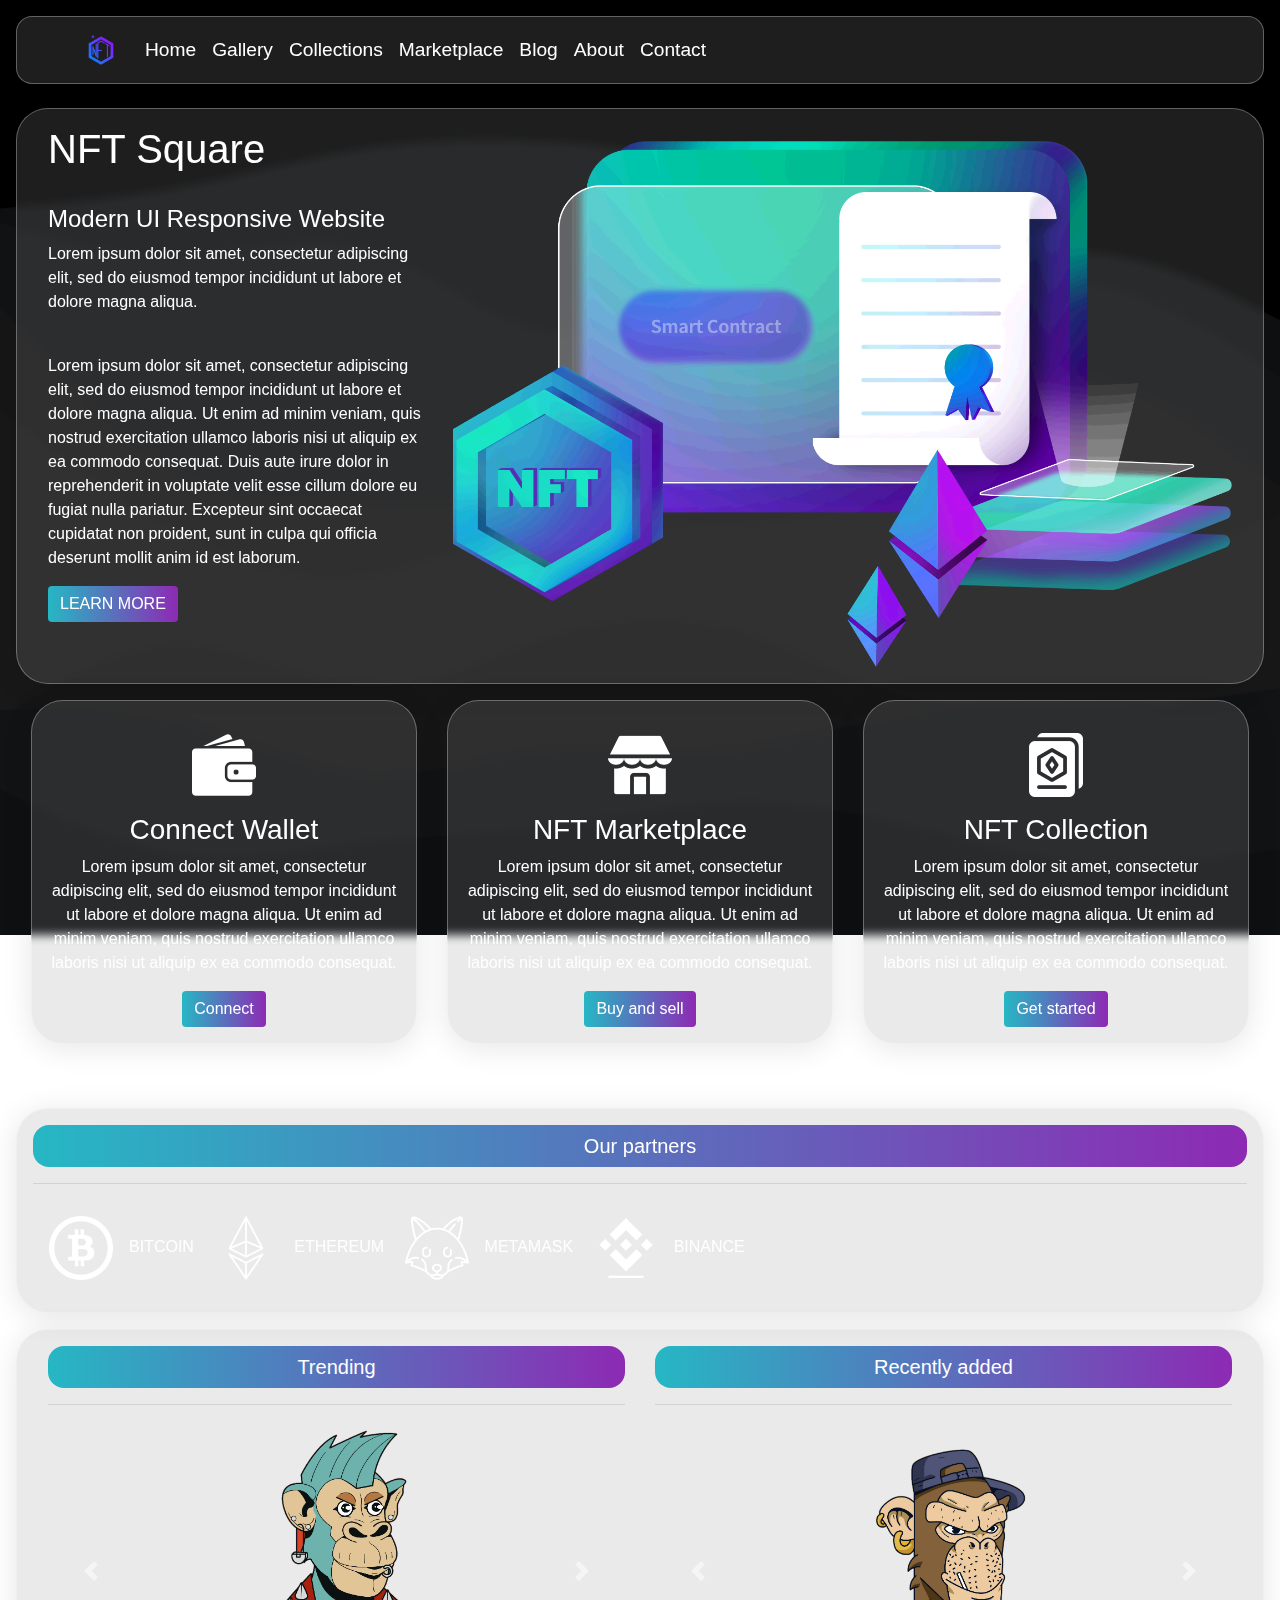
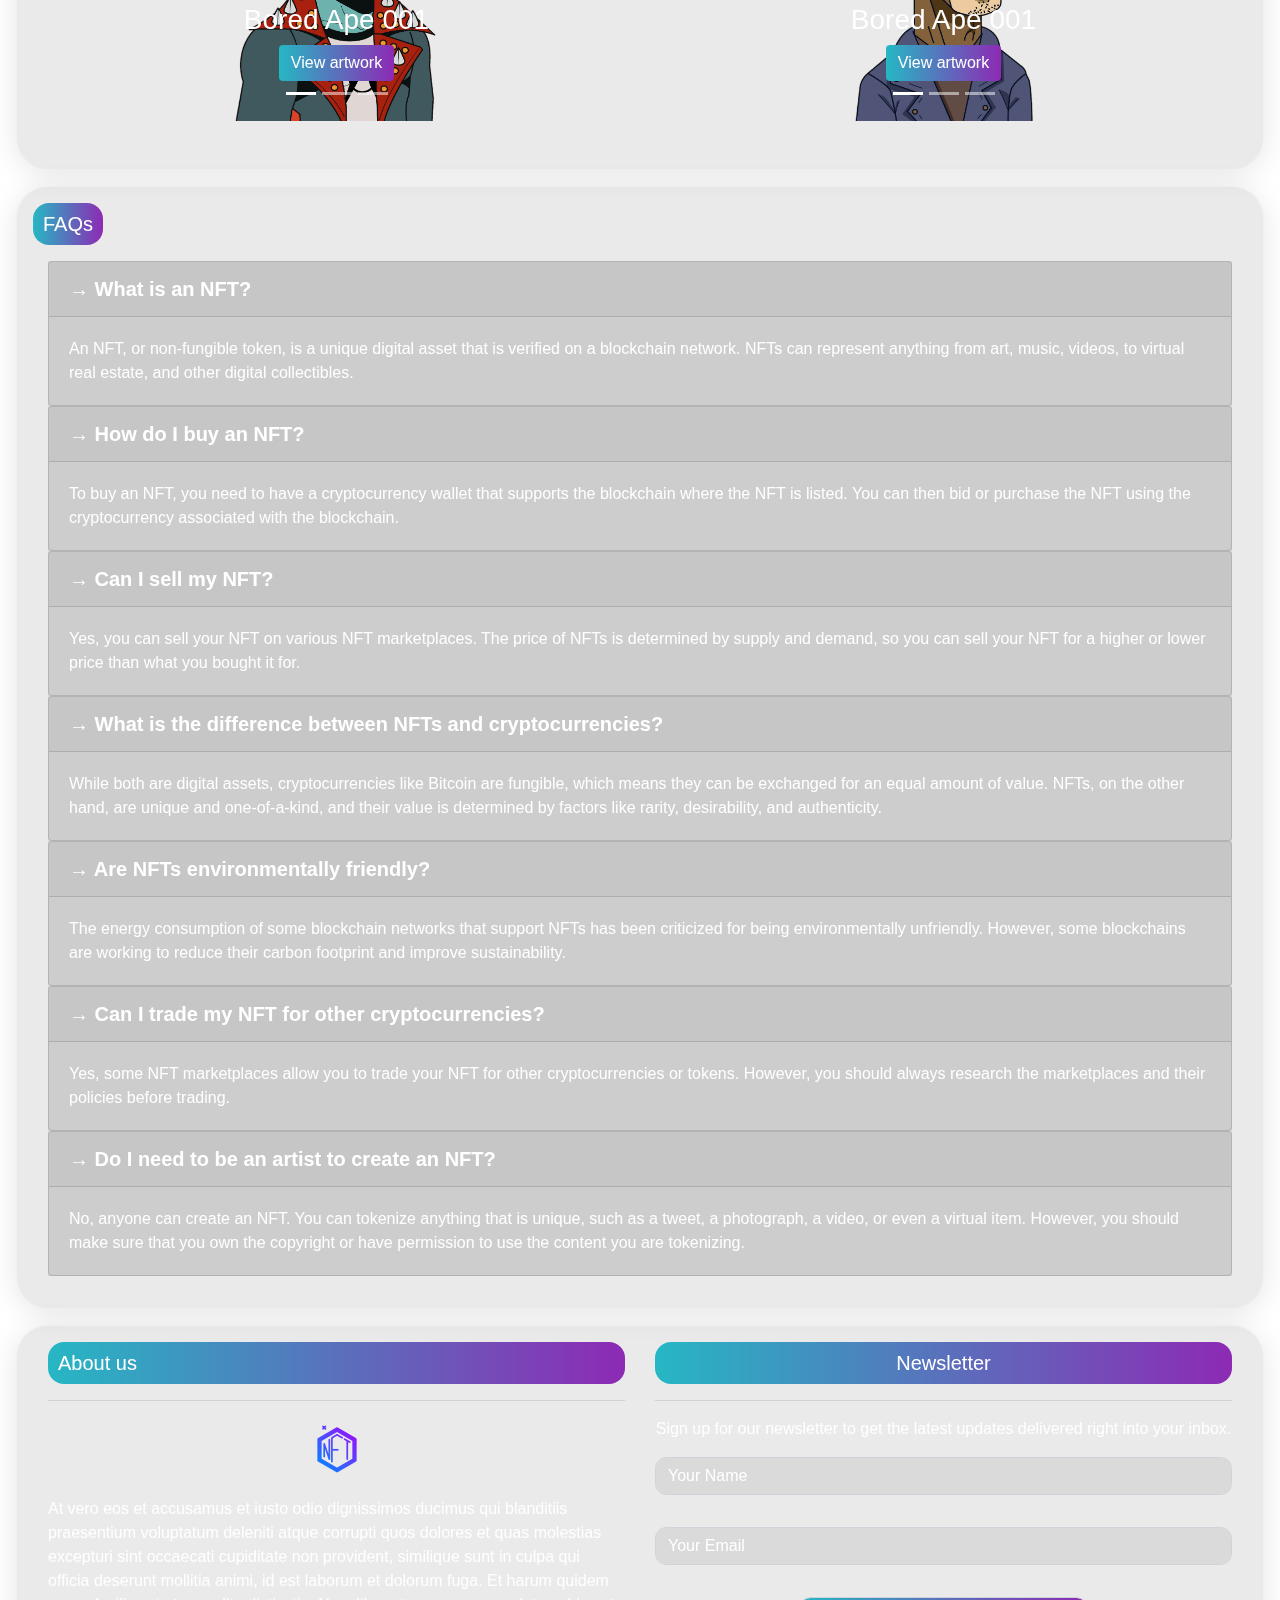
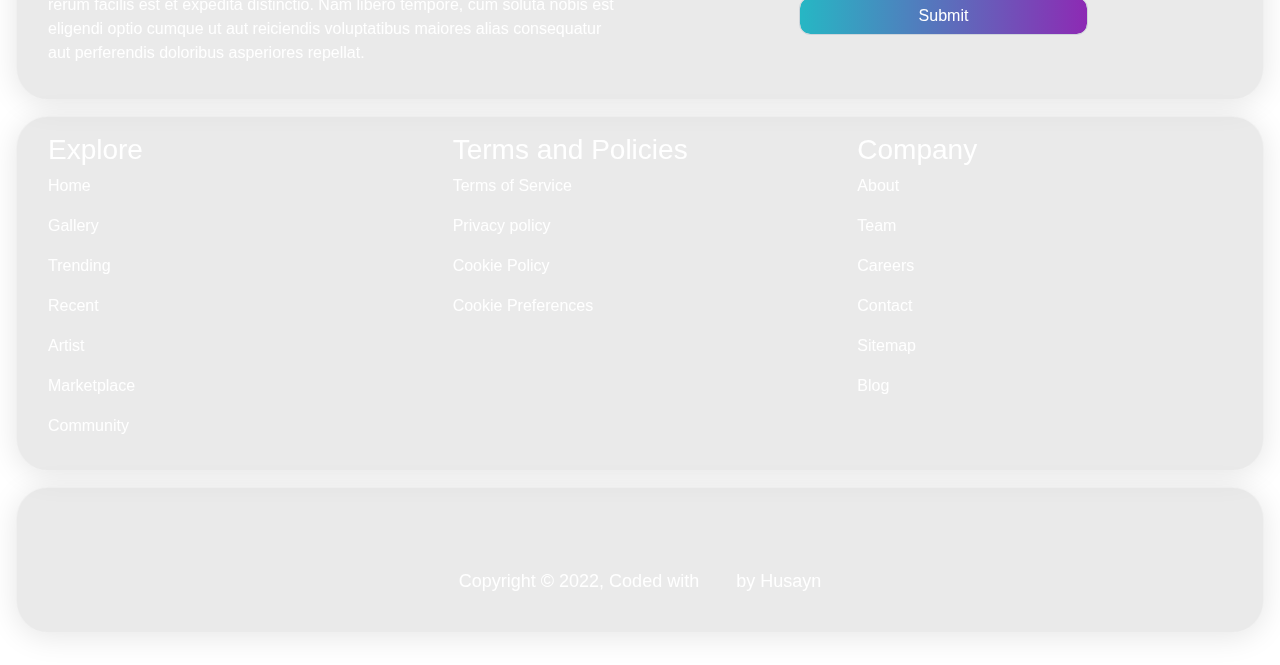
==== index.html @ 70867b03 "Update index.html" ====
<!DOCTYPE html>
<html lang="en">
<head>
    <meta charset="UTF-8">
    <meta http-equiv="X-UA-Compatible" content="IE=edge">
    <meta name="viewport" content="width=device-width, initial-scale=1.0">
  
   <link rel="stylesheet" href="https://cdn.jsdelivr.net/npm/bootstrap@4.6.2/dist/css/bootstrap.min.css">
  <script src="https://cdn.jsdelivr.net/npm/jquery@3.6.3/dist/jquery.slim.min.js"></script>
  <script src="https://cdn.jsdelivr.net/npm/popper.js@1.16.1/dist/umd/popper.min.js"></script>
  <script src="https://cdn.jsdelivr.net/npm/bootstrap@4.6.2/dist/js/bootstrap.bundle.min.js"></script>

    <!-- Font awesome --> 
    <link rel="stylesheet" href="https://cdnjs.cloudflare.com/ajax/libs/font-awesome/5.7.2/css/all.min.css" 
    integrity="sha512-3M00D/rn8n+2ZVXBO9Hib0GKNpkm8MSUU/e2VNthDyBYxKWG+BftNYYcuEjXlyrSO637tidzMBXfE7sQm0INUg==" 
    crossorigin="anonymous" referrerpolicy="no-referrer"/>

    <link rel="stylesheet" href="style.css">
    <title>NFT Square</title>
</head>
<body>
  <div class="container-fluid main">

    <nav class="navbar navbar-expand-md  navbar-dark">
      <!-- Brand -->
      <a class="navbar-brand" href="#">
        <img src="images/symbol.png" alt="Logo" style="width:40px;">
      </a>
    
      <!-- Toggler/collapsibe Button -->
      <button class="navbar-toggler" type="button" data-toggle="collapse" data-target="#collapsibleNavbar">
        <span class="navbar-toggler-icon"></span>
      </button>
    
      <!-- Navbar links -->
      <div class="collapse navbar-collapse" id="collapsibleNavbar">
        <ul class="navbar-nav">
          <li class="nav-item">
            <a class="nav-link" href="#">Home</a>
          </li>
          <li class="nav-item">
            <a class="nav-link" href="#">Gallery</a>
          </li>
          <li class="nav-item">
            <a class="nav-link" href="#">Collections</a>
          </li>
          <li class="nav-item">
            <a class="nav-link" href="#">Marketplace</a>
          </li>
          <li class="nav-item">
            <a class="nav-link" href="#">Blog</a>
          </li>
          <li class="nav-item">
            <a class="nav-link" href="#">About</a>
          </li>
          <li class="nav-item">
            <a class="nav-link" href="#">Contact</a>
          </li>
        </ul>
      </div>
    </nav>

    <div class="row first-row">
        <div class='col-sm-12 col-md-12 col-lg-4'>
            <h1>NFT Square</h1>
               <h4>Modern UI Responsive Website</h4>
               <p> Lorem ipsum dolor sit amet, consectetur adipiscing elit, sed do eiusmod tempor 
                incididunt ut labore et dolore magna aliqua.
               </p><br>
               <p>
                Lorem ipsum dolor sit amet, consectetur adipiscing elit, sed do eiusmod tempor 
                incididunt ut labore et dolore magna aliqua. Ut enim ad minim veniam,
                quis nostrud exercitation ullamco laboris nisi ut aliquip ex ea commodo consequat.
                 Duis aute irure dolor in reprehenderit in voluptate velit esse cillum dolore eu fugiat nulla pariatur. 
                Excepteur sint occaecat cupidatat non proident, sunt in culpa qui officia deserunt mollit anim id est laborum.
               </p>
               <button class='btn'>LEARN MORE</button>
               </div>
               <div class='col-sm-12 col-md-12 col-lg-8'>
             <img class='img-fluid img' src="images/NFT-PNG-Photos.png" alt="nft" />
             </div>
       </div>

       <div class="row second-row">
        <div class='col-sm-12 col-lg-4 left'>
          <div class="container">
            <img class="img-fluid d-block mx-auto" src="images/wallet-filled-money-tool.png" alt="">
          <h3>Connect Wallet</h3> 
          <p>
            Lorem ipsum dolor sit amet, consectetur adipiscing elit, sed do eiusmod tempor 
            incididunt ut labore et dolore magna aliqua. Ut enim ad minim veniam,
            quis nostrud exercitation ullamco laboris nisi ut aliquip ex ea commodo consequat.
          </p>
          <button class='btn'>Connect</button>   
          </div>        
        </div>
        <div class='col-sm-12 col-lg-4 middle'>
          <div class="container">
            <img class="img-fluid d-block mx-auto" src="images/store.png" alt="">
          <h3>NFT Marketplace</h3> 
          <p>
            Lorem ipsum dolor sit amet, consectetur adipiscing elit, sed do eiusmod tempor 
            incididunt ut labore et dolore magna aliqua. Ut enim ad minim veniam,
            quis nostrud exercitation ullamco laboris nisi ut aliquip ex ea commodo consequat.
          </p>
          <button class='btn'>Buy and sell</button>  
          </div>  
        </div>
        <div class='col-sm-12 col-lg-4 right'>
          <div class="container">
            <img class="img-fluid d-block mx-auto" src="images/collection.png" alt="">
            <h3>NFT Collection</h3> 
            <p>
              Lorem ipsum dolor sit amet, consectetur adipiscing elit, sed do eiusmod tempor 
              incididunt ut labore et dolore magna aliqua. Ut enim ad minim veniam,
              quis nostrud exercitation ullamco laboris nisi ut aliquip ex ea commodo consequat.
            </p>
              <button class='btn'>Get started</button>   
          </div>   
        </div>   
       </div>

       <div class="container-fluid section-partners">
        <p class="section-title">Our partners</p>
        <hr>
        <img class="img-fluid" src="images/bitcoin.png" alt="nft"><span>BITCOIN</span>
        <img class="img-fluid" src="images/ethereum.png" alt="nft"><span>ETHEREUM</span>
        <img class="img-fluid" src="images/fox.png" alt="nft"><span>METAMASK</span>
        <img class="img-fluid" src="images/binance.png" alt="nft"><span>BINANCE</span>
       </div>

        <div class="row third-row">
          <div class="col-sm-6 left">
            <p class="section-title">Trending</p>
            <hr>
            <div id="demo" class="carousel slide" data-ride="carousel">
              <ul class="carousel-indicators">
                <li data-target="#demo" data-slide-to="0" class="active"></li>
                <li data-target="#demo" data-slide-to="1"></li>
                <li data-target="#demo" data-slide-to="2"></li>
              </ul>
              <div class="carousel-inner">
                <div class="carousel-item active">
                  <img src="images/1678446344467.png" alt="Los Angeles" width="300" height="auto">
                  <div class="carousel-caption">
                    <h3>Bored Ape 001</h3>
                    <button class="btn">View artwork</button>
                  </div>   
                </div>
                <div class="carousel-item">
                  <img src="images/1678446389907.png" alt="Chicago" width="300" height="auto">
                  <div class="carousel-caption">
                    <h3>Bored Ape 002</h3>
                    <button class="btn">View artwork</button>
                  </div>   
                </div>
                <div class="carousel-item">
                  <img src="images/1678446416420.png" alt="New York" width="300" height="auto">
                  <div class="carousel-caption">
                    <h3>Bored Ape 003</h3>
                    <button class="btn">View artwork</button>
                  </div>   
                </div>
              </div>
              <a class="carousel-control-prev" href="#demo" data-slide="prev">
                <span class="carousel-control-prev-icon"></span>
              </a>
              <a class="carousel-control-next" href="#demo" data-slide="next">
                <span class="carousel-control-next-icon"></span>
              </a>
            </div>

          </div>

          <div class="col-sm-6 right">
            <p class="section-title">Recently added</p>
            <hr>
            <div id="demo" class="carousel slide" data-ride="carousel">
              <ul class="carousel-indicators">
                <li data-target="#demo" data-slide-to="0" class="active"></li>
                <li data-target="#demo" data-slide-to="1"></li>
                <li data-target="#demo" data-slide-to="2"></li>
              </ul>
              <div class="carousel-inner">
                <div class="carousel-item active">
                  <img src="images/1678446477220.png" alt="Los Angeles" width="300" height="auto">
                  <div class="carousel-caption">
                    <h3>Bored Ape 001</h3>
                    <button class="btn">View artwork</button>
                  </div>   
                </div>

                <div class="carousel-item">
                  <img src="images/1678446530601.png" alt="Chicago" width="300" height="auto">
                  <div class="carousel-caption">
                    <h3>Bored Ape 002</h3>
                    <button class="btn">View artwork</button>
                  </div>   
                </div>
                <div class="carousel-item">
                  <img src="images/1678446589572.png" alt="New York" width="300" height="auto">
                  <div class="carousel-caption">
                    <h3>Bored Ape 003</h3>
                    <button class="btn">View artwork</button>
                  </div>   
                </div>
              </div>
              <a class="carousel-control-prev" href="#demo" data-slide="prev">
                <span class="carousel-control-prev-icon"></span>
              </a>
              <a class="carousel-control-next" href="#demo" data-slide="next">
                <span class="carousel-control-next-icon"></span>
              </a>
            </div>
          </div>
        </div>

          <div class="row fourth-row">
            <p class="section-title">FAQs</span><i class="fa-solid fa-comments-question"></i></p>
            <hr>
            <div class='container-fluid'>
              <div id="accordion">

                <div class="card">
                  <div class="card-header">
                    <a class="card-link" data-toggle="collapse" href="#collapseOne">
                     &rarr; What is an NFT?
                    </a>
                  </div>
                  <div id="collapseOne" class="collapse show" data-parent="#accordion">
                    <div class="card-body">
                      An NFT, or non-fungible token, is a unique digital asset that is verified on a blockchain network.
                       NFTs can represent anything from art, music, videos, to virtual real estate, and other digital collectibles.
                    </div>
                  </div>
                </div>
              
                <div class="card">
                  <div class="card-header">
                    <a class="collapsed card-link" data-toggle="collapse" href="#collapseTwo">
                      &rarr; How do I buy an NFT?
                    </a>
                  </div>
                  <div id="collapseTwo" class="collapse show" data-parent="#accordion">
                    <div class="card-body">
                      To buy an NFT, you need to have a cryptocurrency wallet that supports the blockchain where the NFT is listed. 
                      You can then bid or purchase the NFT using the cryptocurrency associated with the blockchain.
                    </div>
                  </div>
                </div>
              
                <div class="card">
                  <div class="card-header">
                    <a class="collapsed card-link" data-toggle="collapse" href="#collapseThree">
                      &rarr; Can I sell my NFT? 
                    </a>
                  </div>
                  <div id="collapseThree" class="collapse show" data-parent="#accordion">
                    <div class="card-body">
                      Yes, you can sell your NFT on various NFT marketplaces. The price of NFTs is determined by supply and demand, 
                      so you can sell your NFT for a higher or lower price than what you bought it for.
                    </div>
                  </div>
                </div>

                <div class="card">
                  <div class="card-header">
                    <a class="collapsed card-link" data-toggle="collapse" href="#collapseFour">
                      &rarr; What is the difference between NFTs and cryptocurrencies? 
                    </a>
                  </div>
                  <div id="collapseFour" class="collapse show" data-parent="#accordion">
                    <div class="card-body">
                      While both are digital assets, cryptocurrencies like Bitcoin are fungible, which means they can be exchanged for an equal amount of value. NFTs, 
                      on the other hand, are unique and one-of-a-kind, and their value is determined by factors like rarity, desirability, and authenticity.

                    </div>
                  </div>
                </div>

                <div class="card">
                  <div class="card-header">
                    <a class="collapsed card-link" data-toggle="collapse" href="#collapseFive">
                      &rarr; Are NFTs environmentally friendly?  
                    </a>
                  </div>
                  <div id="collapseFive" class="collapse show" data-parent="#accordion">
                    <div class="card-body">
                      The energy consumption of some blockchain networks that support NFTs has been criticized for being environmentally unfriendly.
                       However, some blockchains are working to reduce their carbon footprint and improve sustainability.

                    </div>
                  </div>
                </div>

                <div class="card">
                  <div class="card-header">
                    <a class="collapsed card-link" data-toggle="collapse" href="#collapseSix">
                      &rarr; Can I trade my NFT for other cryptocurrencies? 
                    </a>
                  </div>
                  <div id="collapseSix" class="collapse show" data-parent="#accordion">
                    <div class="card-body">
                      Yes, some NFT marketplaces allow you to trade your NFT for other cryptocurrencies or tokens.
                       However, you should always research the marketplaces and their policies before trading.
                    </div>
                  </div>
                </div>

                <div class="card">
                  <div class="card-header">
                    <a class="collapsed card-link" data-toggle="collapse" href="#collapseSeven">
                      &rarr; Do I need to be an artist to create an NFT? 
                    </a>
                  </div>
                  <div id="collapseSeven" class="collapse show" data-parent="#accordion">
                    <div class="card-body">
                      No, anyone can create an NFT. You can tokenize anything that is unique, such as a tweet, a photograph, a video, or even a virtual item.
                       However, you should make sure that you own the copyright or have permission to use the content you are tokenizing.
                    </div>
                  </div>
                </div>
              
              </div>
            </div>
          </div>

          <div class="row fifth-row">
           

            <div class="col-sm-6 left">
             
                <p class="section-title">About us</p>
                <hr>
  
                <img class="img mx-auto" src="images/symbol.png" alt="">
                <p>At vero eos et accusamus et iusto odio dignissimos ducimus qui blanditiis
                   praesentium voluptatum deleniti atque corrupti quos dolores et quas molestias excepturi sint
                  occaecati cupiditate non provident, similique sunt in culpa qui officia
                  deserunt mollitia animi, id est laborum et dolorum fuga. Et harum quidem rerum facilis est et expedita 
                  distinctio. Nam libero tempore, cum soluta nobis est eligendi optio cumque
                  ut aut reiciendis voluptatibus maiores alias consequatur aut perferendis doloribus asperiores repellat.</p>
      
            </div>
    
            <div class="col-sm-6 right">
              <p class="section-title">Newsletter</p>
              <hr>
                <p>Sign up for our newsletter to get the latest updates delivered 
                  right into your inbox.
                </p>
              <form action="mailto:hussainiahmed222@gmail.com" method="post" name="Emailform" enctype="text/plain">
                <div class="form-group">
                  <input class="form-control" type="text" name="" value="Your Name">
                </div>
                <div class="form-group">
                  <input class="form-control" type="email" name="" value="Your Email">
                </div>
                <div class="form-group">
                  <input class="form-control" type="submit" name="" placeholder="Subscribe">
                </div>
              </form>
            </div>
    
           </div> 
    
           <div class="row sixth-row">
  
   
           <div class="col-sm-4">
              <h3>Explore</h3>
              <ul>
                <li><a href="">Home</a></li>
                <li><a href="">Gallery</a></li>
                <li><a href="">Trending</a></li>
                <li><a href="">Recent</a></li>
                <li><a href="">Artist</a></li>
                <li><a href="">Marketplace</a></li>
                <li><a href="">Community</a></li>
              </ul>
            </div>
            <div class="col-sm-4">
              <h3>Terms and Policies</h3>
              <ul>
                <li><a href="">Terms of Service</a></li>
                <li><a href="">Privacy policy</a></li>
                <li><a href="">Cookie Policy</a></li>
                <li><a href="">Cookie Preferences</a></li>
              </ul>
            </div>
            <div class="col-sm-4">
              <h3>Company</h3>
              <ul>
                <li><a href="">About</a></li>
                <li><a href="">Team</a></li>
                <li><a href="">Careers</a></li>
                <li><a href="">Contact</a></li>
                <li><a href="">Sitemap</a></li>
                <li><a href="">Blog</a></li>
              </ul>
            </div>
    
           </div> 
    
           <div class="container-fluid footer">
            <a href="https://www.github.com/Husayn01"><i class="fab fa-github"></i></a>
            <a href=""><i class="fab fa-facebook"></i></a>
            <a href=""><i class="fab fa-twitter"></i></a>
            <a href=""><i class="fab fa-linkedin-in"></i></a>
           <p>Copyright &copy 2022, Coded with <i style="color: #fff;" class="fa fa-heart"></i> 
          <a href="https://www.github.com/Husayn01">by Husayn</a></p>
          </div>


  </div>
  
</body>
</html>
---- style.css ----
*{
    box-sizing: border-box;
    margin: 0;
    padding: 0;
}
body,html{
    height: 100%;
    color: #fff;
    background-image: url("images/layered-waves-haikei-1.png");
    background-size: cover;
    background-position: center;
    background-repeat: no-repeat;
    background-attachment: fixed;

}
.main{
    padding: 1rem;
}
nav{
    position: sticky !important;
    top: 0 !important;
    left: 0 !important;
    z-index: 1;
    background-color:  rgba(150, 150, 150, 0.2);
    backdrop-filter: blur(5px);
    margin-bottom: 1.5rem;
    color: white !important;
    border: 1px solid  rgba(255, 255, 255, 0.3);
    border-radius: 1rem;
}
.navbar-brand{
   padding-left: 3rem;
   color: white !important;
}
.nav-link{
    font-size: 1.2rem;
    padding-left: 1rem;
    color: white !important;
}
.row, .container-fluid{
    margin:0 0 1rem 0 ;
}
.first-row, .third-row, .fourth-row, .fifth-row, .sixth-row, .section-partners, .social, .footer{
    padding: 1rem;
    background-color:  rgba(150, 150, 150, 0.2);
    box-shadow: 0 4px 30px rgba(0, 0, 0, 0.1);
    backdrop-filter: blur(5px);
    border: 1px solid  rgba(255, 255, 255, 0.3);
    border-radius: 2rem;
}
.first-row h1{
    margin-bottom: 2rem;
}
.first-row img{
    margin-top: 1rem;
}
.first-row button{
    background-image: linear-gradient(to right, #26b7c4, #8d2ab4);
    color: #fff;
    border: none;
}

.second-row{
    justify-content: space-between;
    align-content: space-between;
}
.second-row .container{
    padding: 1rem;
    margin-bottom: 1rem;
    background-color:  rgba(150, 150, 150, 0.2);
    box-shadow: 0 4px 30px rgba(0, 0, 0, 0.1);
    backdrop-filter: blur(5px);
    border: 1px solid  rgba(255, 255, 255, 0.3);
    border-radius: 2rem;
    text-align: center;
}
.second-row .container img{
    margin: 1rem;
}
.second-row button{
    background-image: linear-gradient(to right, #26b7c4, #8d2ab4);
    color: #fff;
    border: none;
}
.section-title{
    background-image: linear-gradient(to right, #26b7c4, #8d2ab4);
    color: #fff;
    padding: 6px 10px;
    margin-bottom: 1rem;
    border-radius: 1rem;
    font-size: 20px;
 }
 .section-partners .section-title{
   text-align: center;
}
.section-title img{
   margin-left: 1rem;
 }
.section-partners img{
    margin: 1rem;
}
.third-row > .left, .right{
   text-align: center;
   margin-bottom: 2rem;
}
.third-row button{
    background-image: linear-gradient(to right, #26b7c4, #8d2ab4);
    color: #fff;
    border: none;
}
.third-row button:hover{
    background-color: #fff !important;
    color: #8d2ab4 !important;
    border: none !important;
}
.fourth-row a{
    color: #fff;
    font-size: 20px;
    font-weight: bold;
}
#accordion, .card{
    background-color:  rgba(150, 150, 150, 0.2) !important;
}
.fifth-row .left .img{
    display: block;
    margin: auto;
    width: 4rem;
    height: auto;
    margin-bottom: 1rem;
}
  .fifth-row .right{
    text-align: center;
  }
  .fifth-row .right input{ 
    background-color:  rgba(150, 150, 150, 0.2) !important;
    color: #fff;
    margin-bottom: 2rem;
    border-radius: 0.7rem;
}
  .fifth-row .right input[type="submit"]{ 
    width: 50%;
    background-image: linear-gradient(to right, #26b7c4, #8d2ab4);
    color: #fff;
    margin: auto;
}
.fifth-row .right input[type="submit"]:hover{ 
    background-color: #fff !important;
    color: #8d2ab4 !important;
    border: none !important;
}
 .sixth-row ul{
    list-style-type: none;
    margin: 0;
    padding: 0;
 }
 .sixth-row ul li{
    padding-bottom: 1rem;
 }
 .sixth-row ul li a{
   color: #fff 
 }
 .footer{
    text-align: center;
 }
 .footer i{
    color:  #fff;
    font-size: 2rem;
    padding-left: 1rem;
 }
 .footer{
    margin-top: 1rem;
    font-size: 18px;
    text-align: center;
 }
 .footer a{
    color: #fff;
    padding-left: 1rem; 
 }
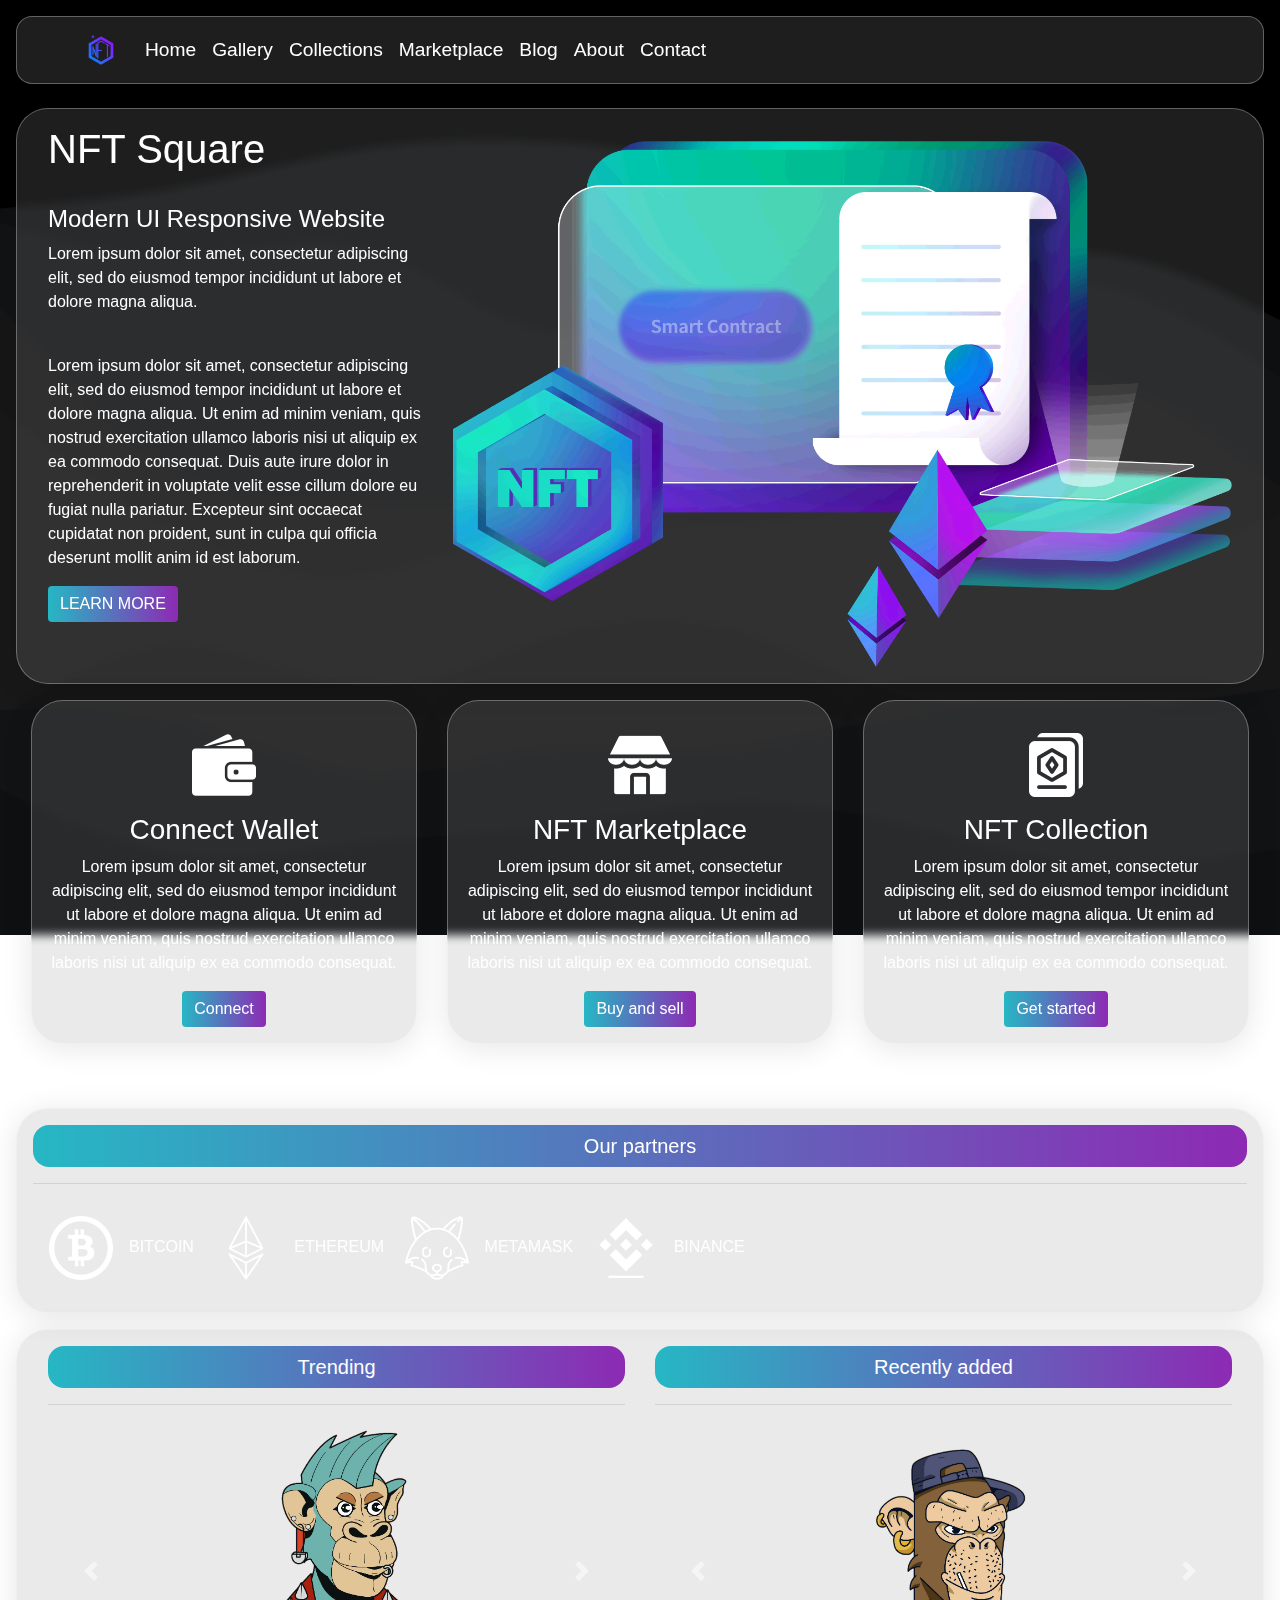
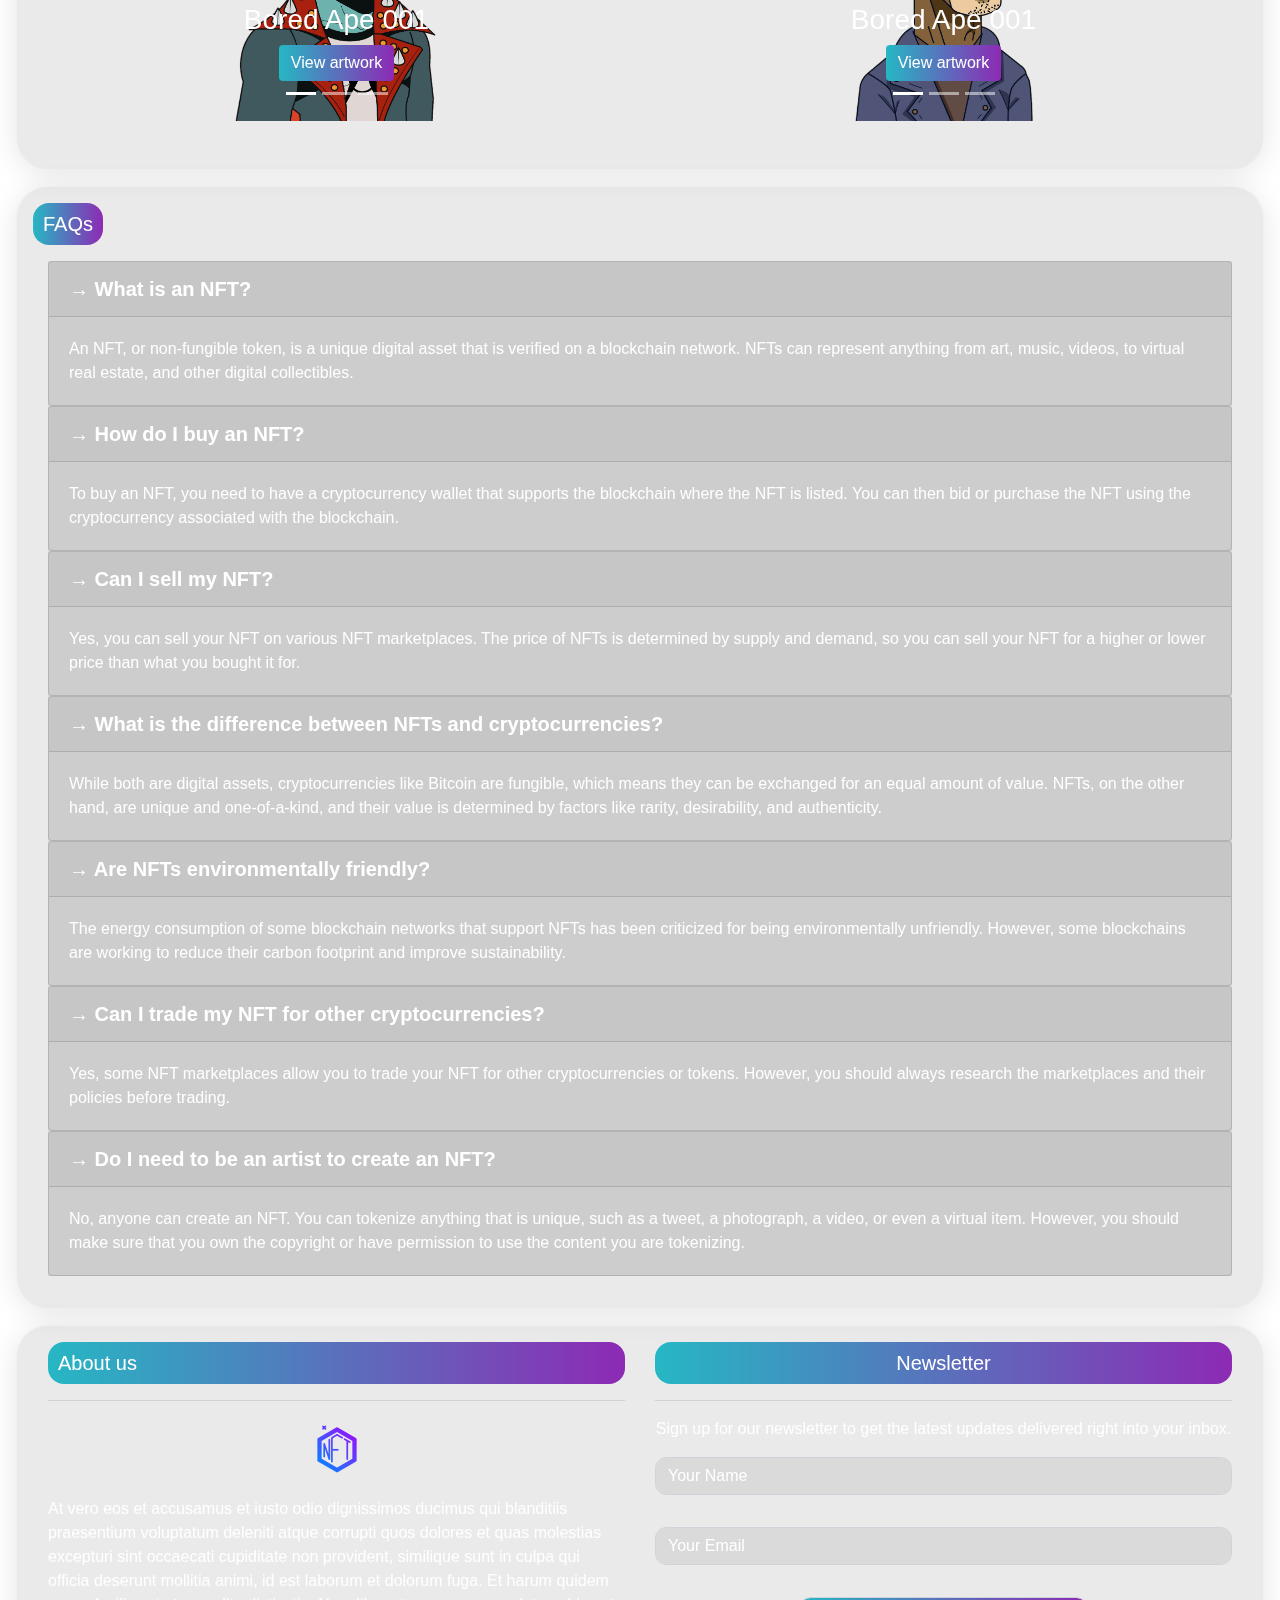
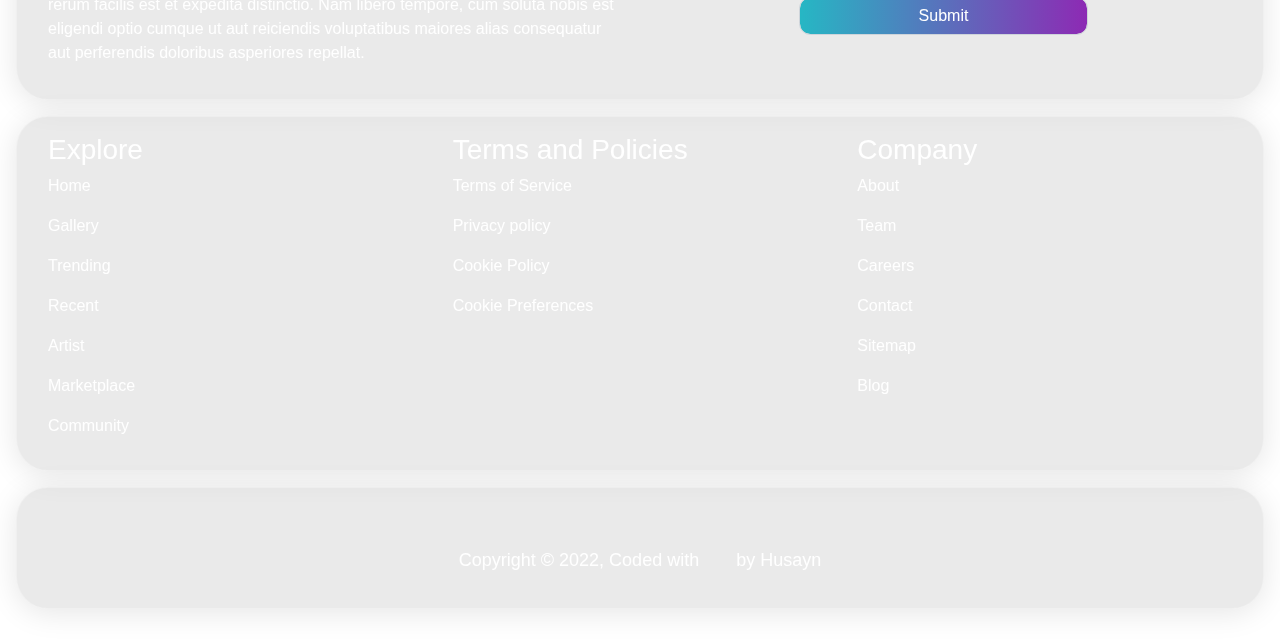
==== commit fd024afc: "Update index.html" ====
--- a/index.html
+++ b/index.html
@@ -14,6 +14,8 @@
     <link rel="stylesheet" href="https://cdnjs.cloudflare.com/ajax/libs/font-awesome/5.7.2/css/all.min.css" 
     integrity="sha512-3M00D/rn8n+2ZVXBO9Hib0GKNpkm8MSUU/e2VNthDyBYxKWG+BftNYYcuEjXlyrSO637tidzMBXfE7sQm0INUg==" 
     crossorigin="anonymous" referrerpolicy="no-referrer"/>
+
+     <link href='https://fonts.googleapis.com/css?family=Poppins' rel='stylesheet'>
 
     <link rel="stylesheet" href="style.css">
     <title>NFT Square</title>
--- a/style.css
+++ b/style.css
@@ -164,7 +164,8 @@
  }
  .footer i{
     color:  #fff;
-    font-size: 2rem;
+    font-size: 1.5rem;
+
     padding-left: 1rem;
  }
  .footer{
@@ -177,4 +178,4 @@
     padding-left: 1rem; 
  }
  
- + 
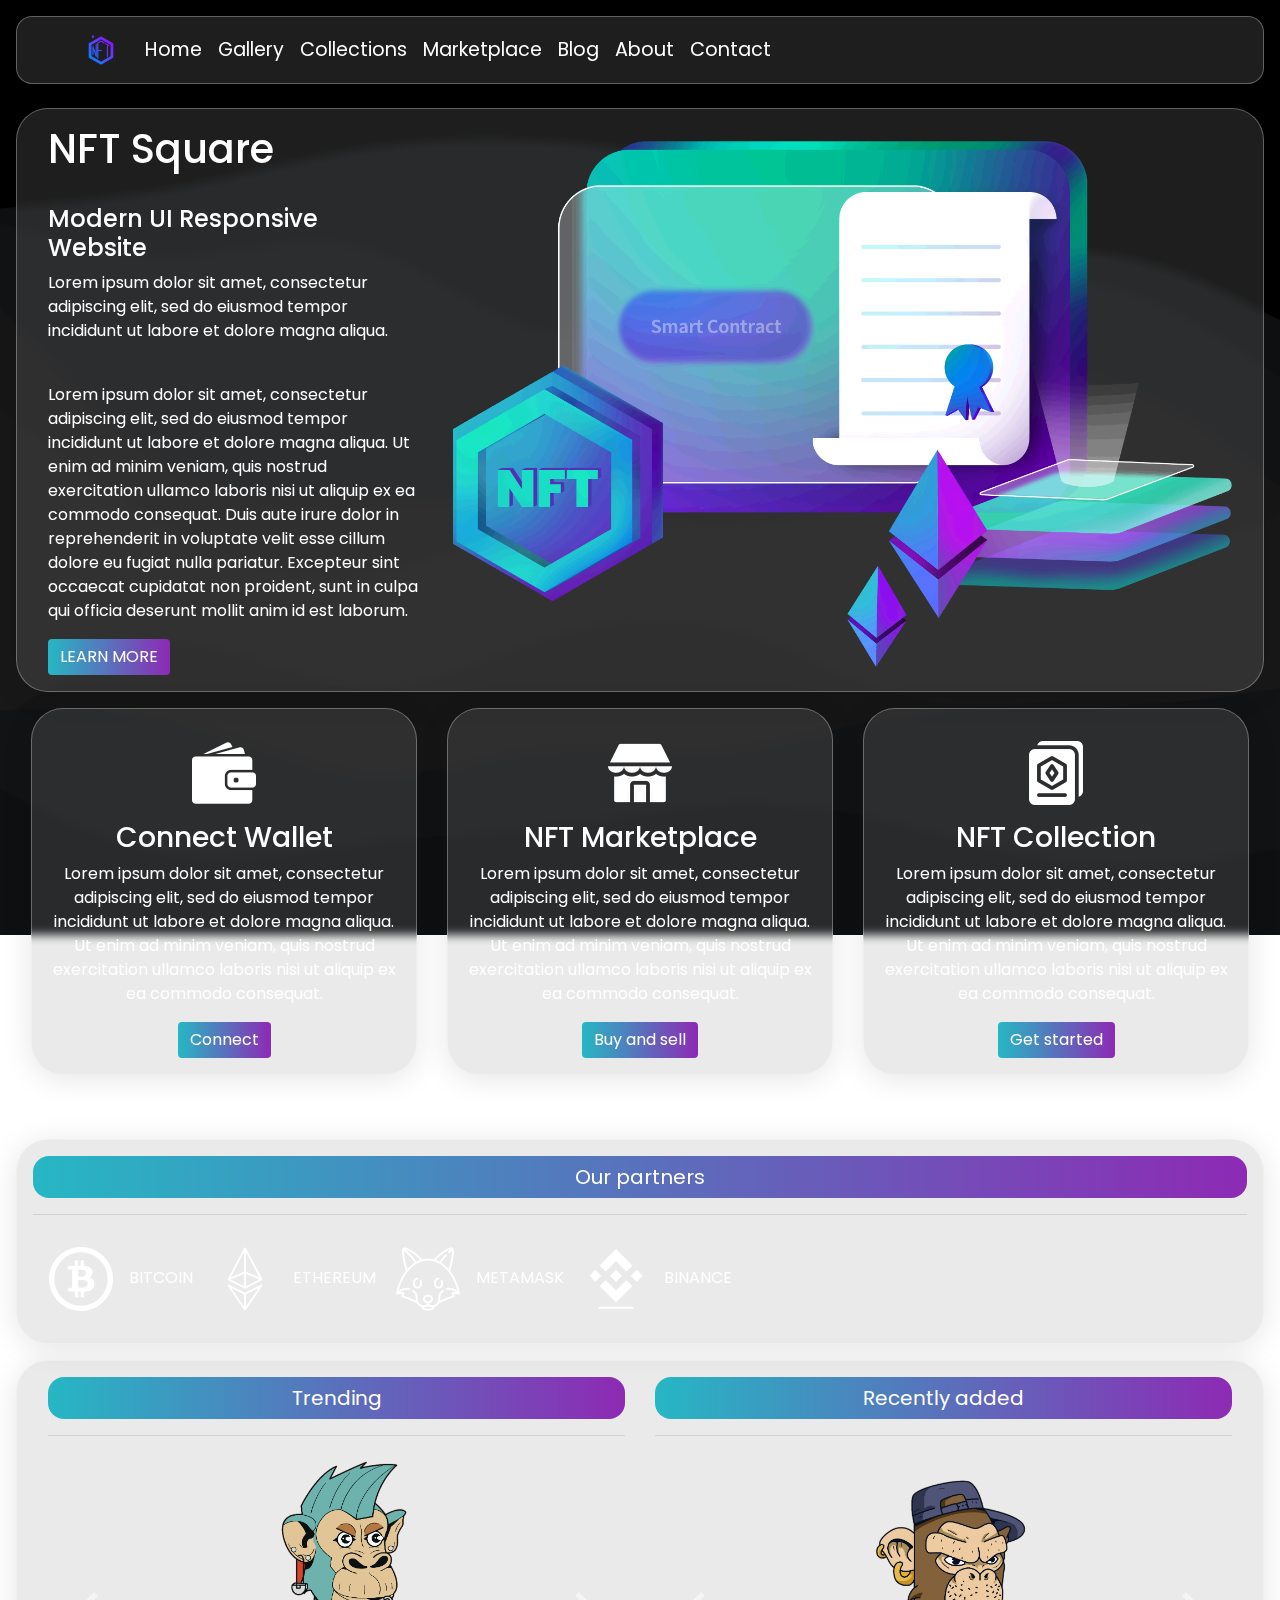
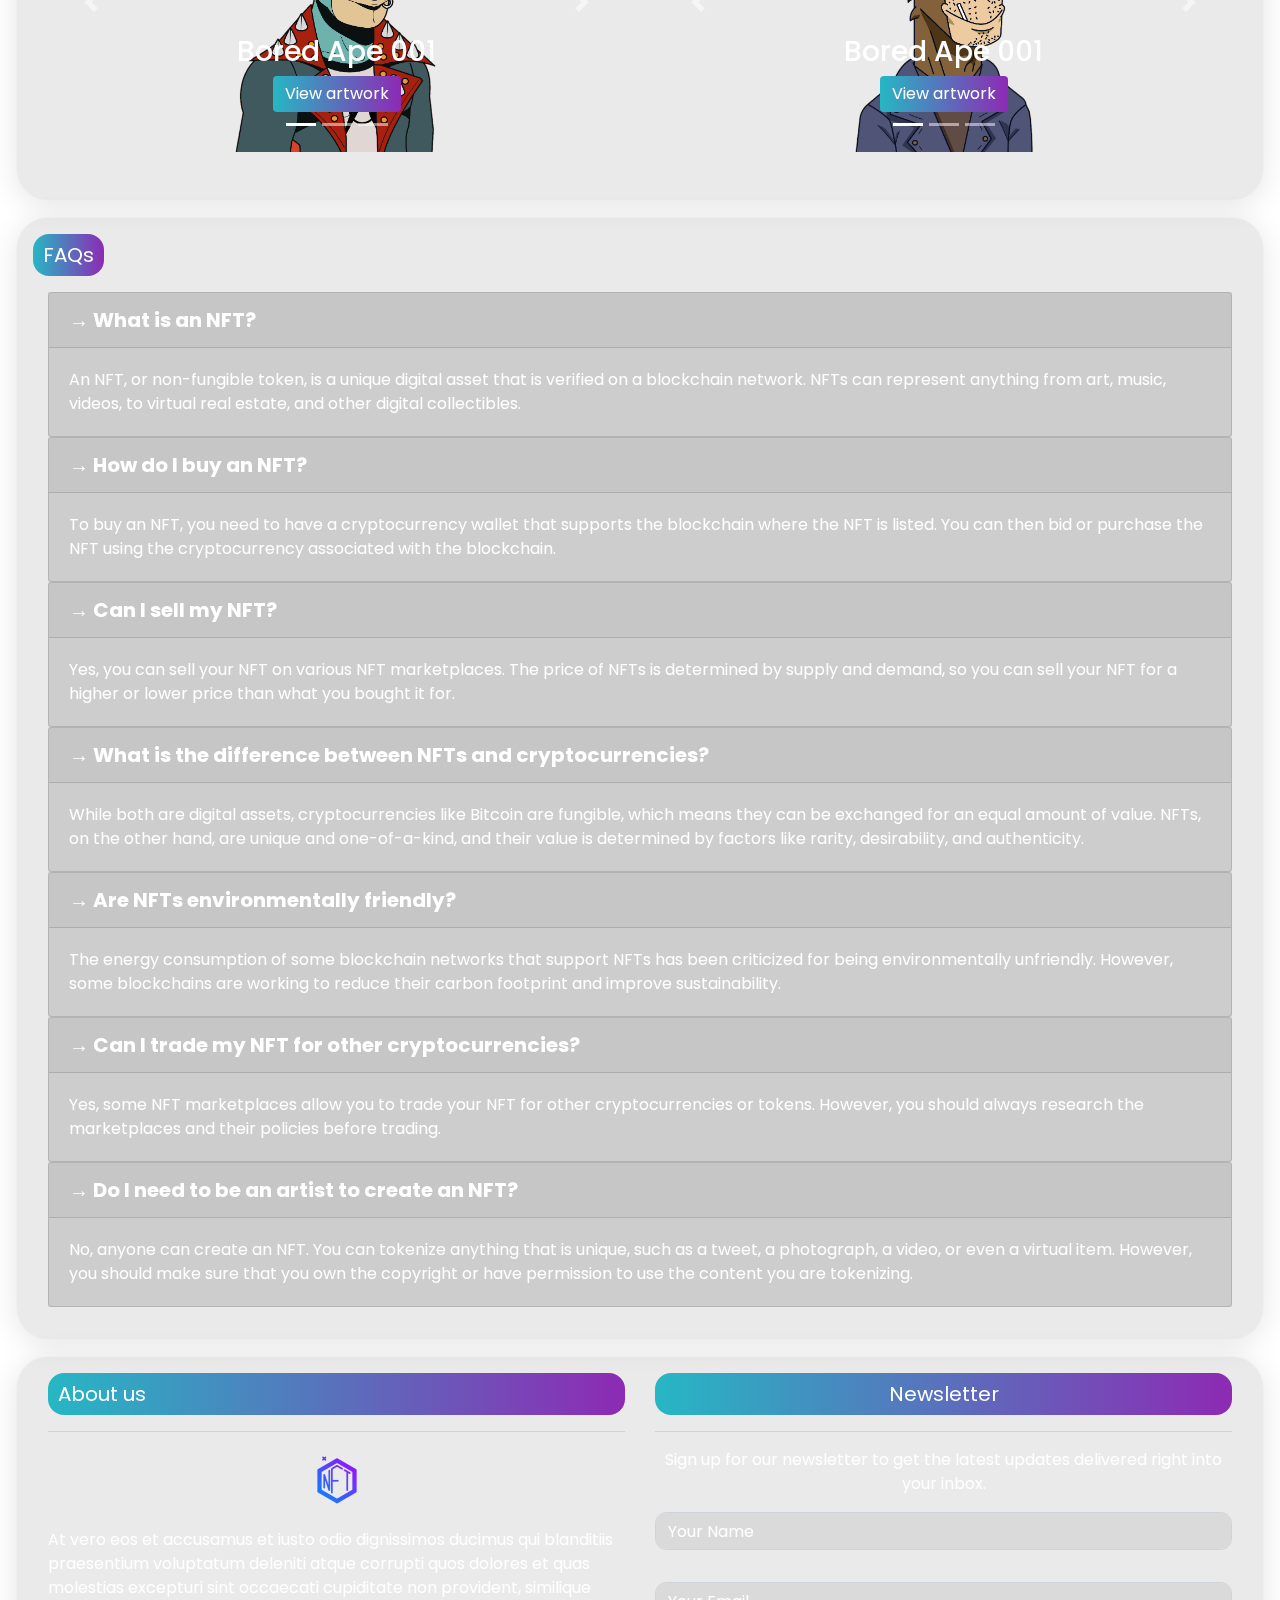
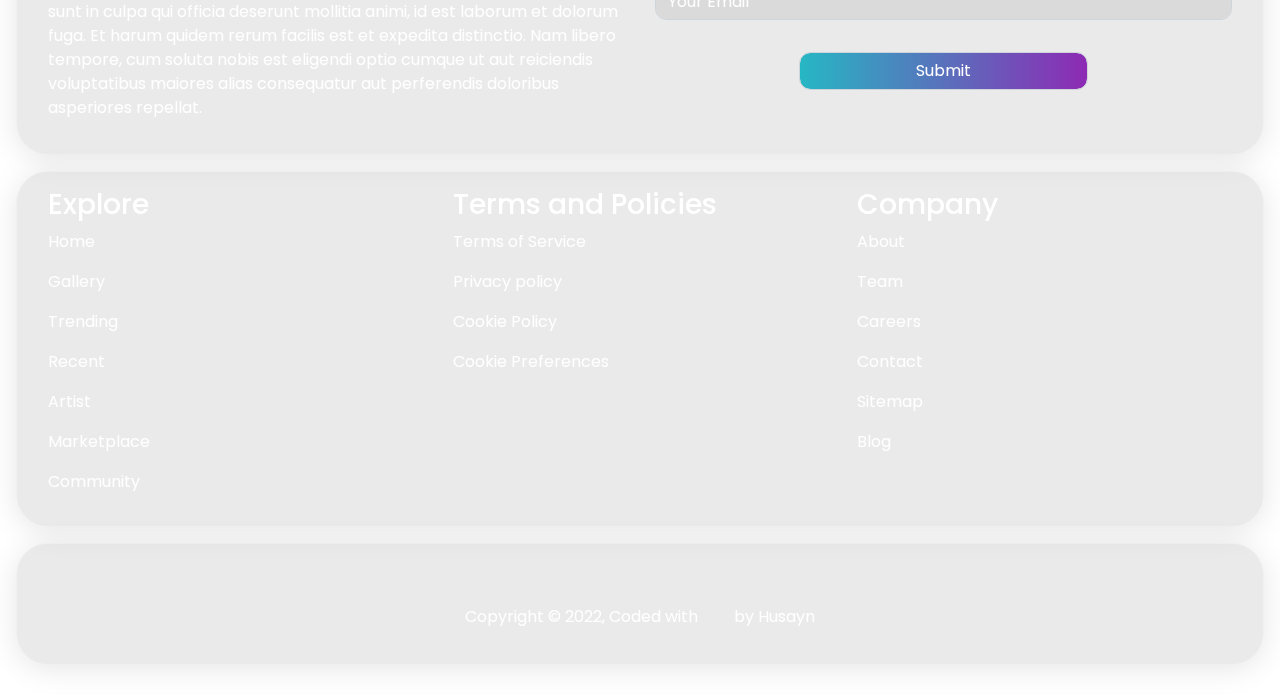
==== commit 09f9e298: "Update index.html" ====
--- a/index.html
+++ b/index.html
@@ -406,9 +406,9 @@
     
            <div class="container-fluid footer">
             <a href="https://www.github.com/Husayn01"><i class="fab fa-github"></i></a>
-            <a href=""><i class="fab fa-facebook"></i></a>
-            <a href=""><i class="fab fa-twitter"></i></a>
-            <a href=""><i class="fab fa-linkedin-in"></i></a>
+            <a href="https://www.facebook.com/hussaini.ahmed.1293"> <i class="fab fa-facebook"></i></a>
+            <a href="https://mobile.twitter.com/Husayn_01"><i class="fab fa-twitter"></i></a>
+            <a href="https://www.linkedin.com/mwlite/in/hussaini-ahmed-a51232252"><i class="fab fa-linkedin-in"></i></a>
            <p>Copyright &copy 2022, Coded with <i style="color: #fff;" class="fa fa-heart"></i> 
           <a href="https://www.github.com/Husayn01">by Husayn</a></p>
           </div>
--- a/style.css
+++ b/style.css
@@ -6,6 +6,7 @@
 body,html{
     height: 100%;
     color: #fff;
+    font-family: 'poppins';
     background-image: url("images/layered-waves-haikei-1.png");
     background-size: cover;
     background-position: center;
@@ -170,7 +171,7 @@
  }
  .footer{
     margin-top: 1rem;
-    font-size: 18px;
+    font-size: 16px;
     text-align: center;
  }
  .footer a{
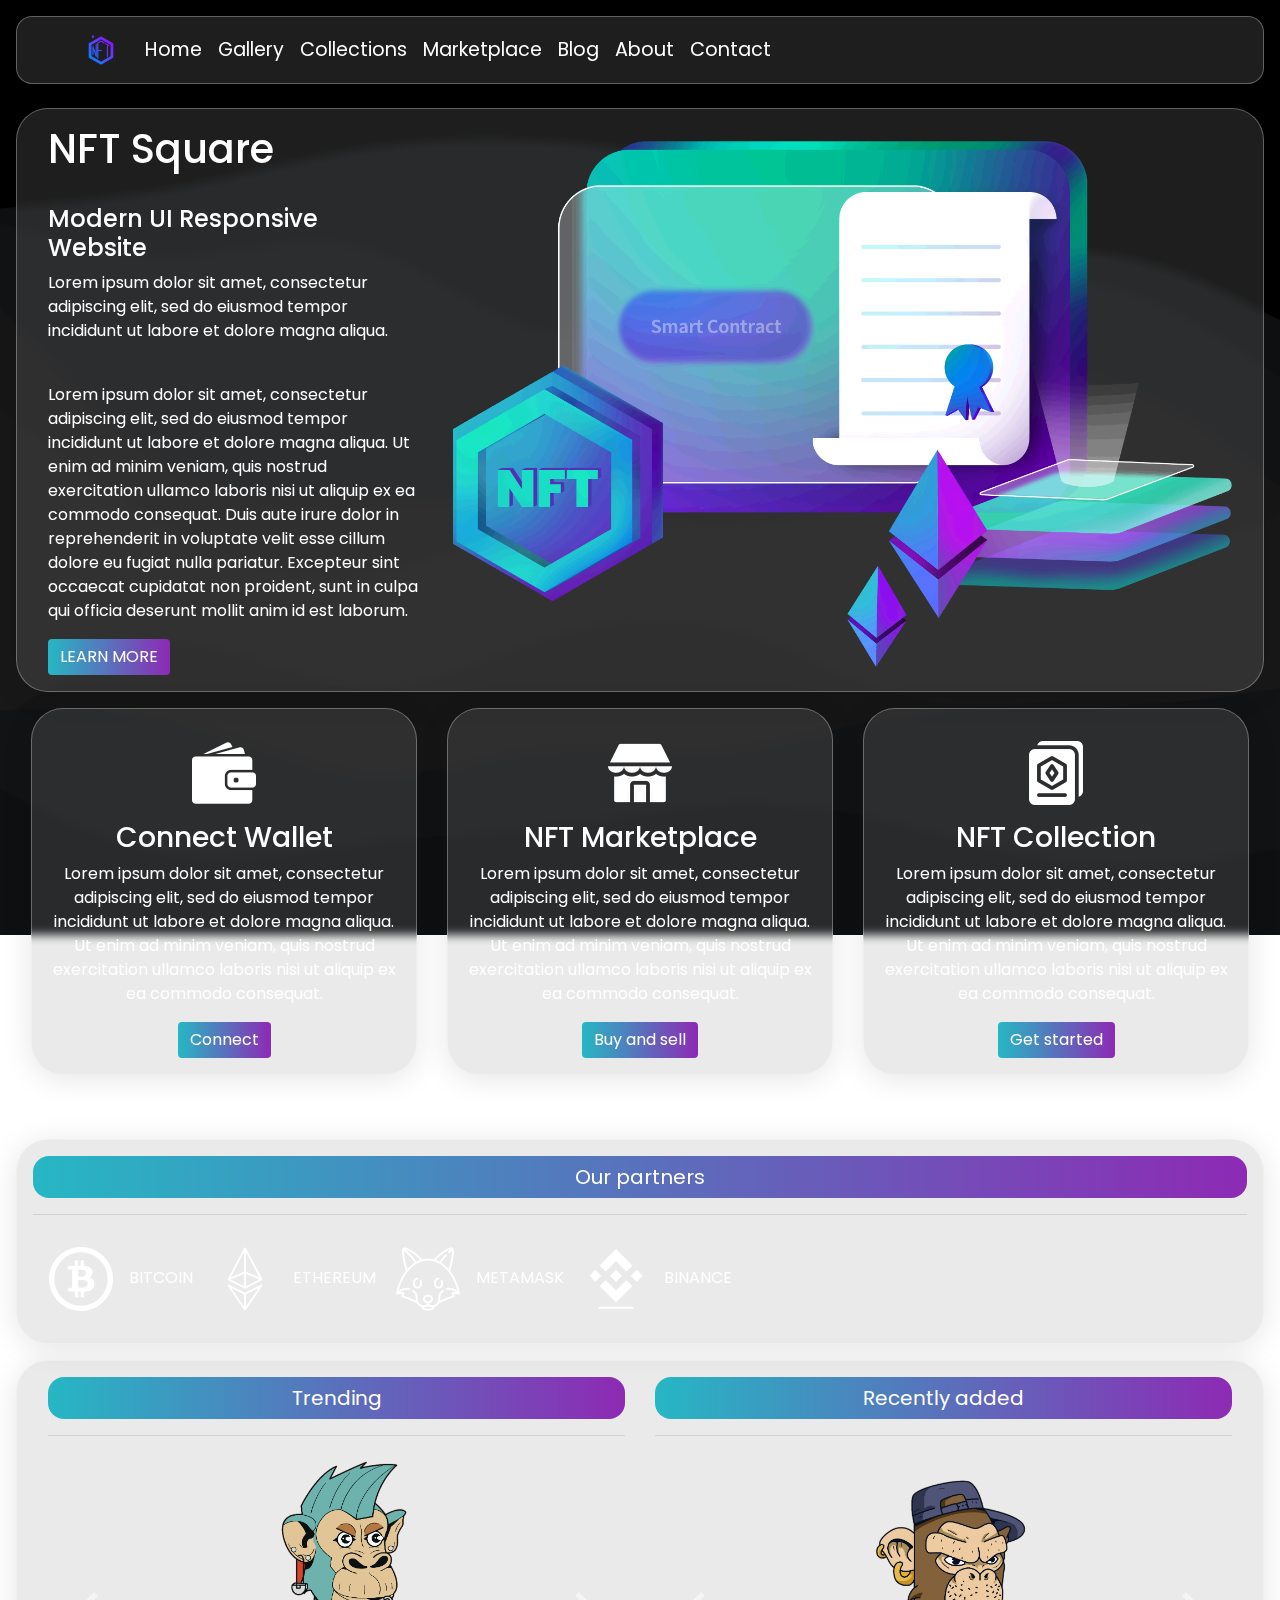
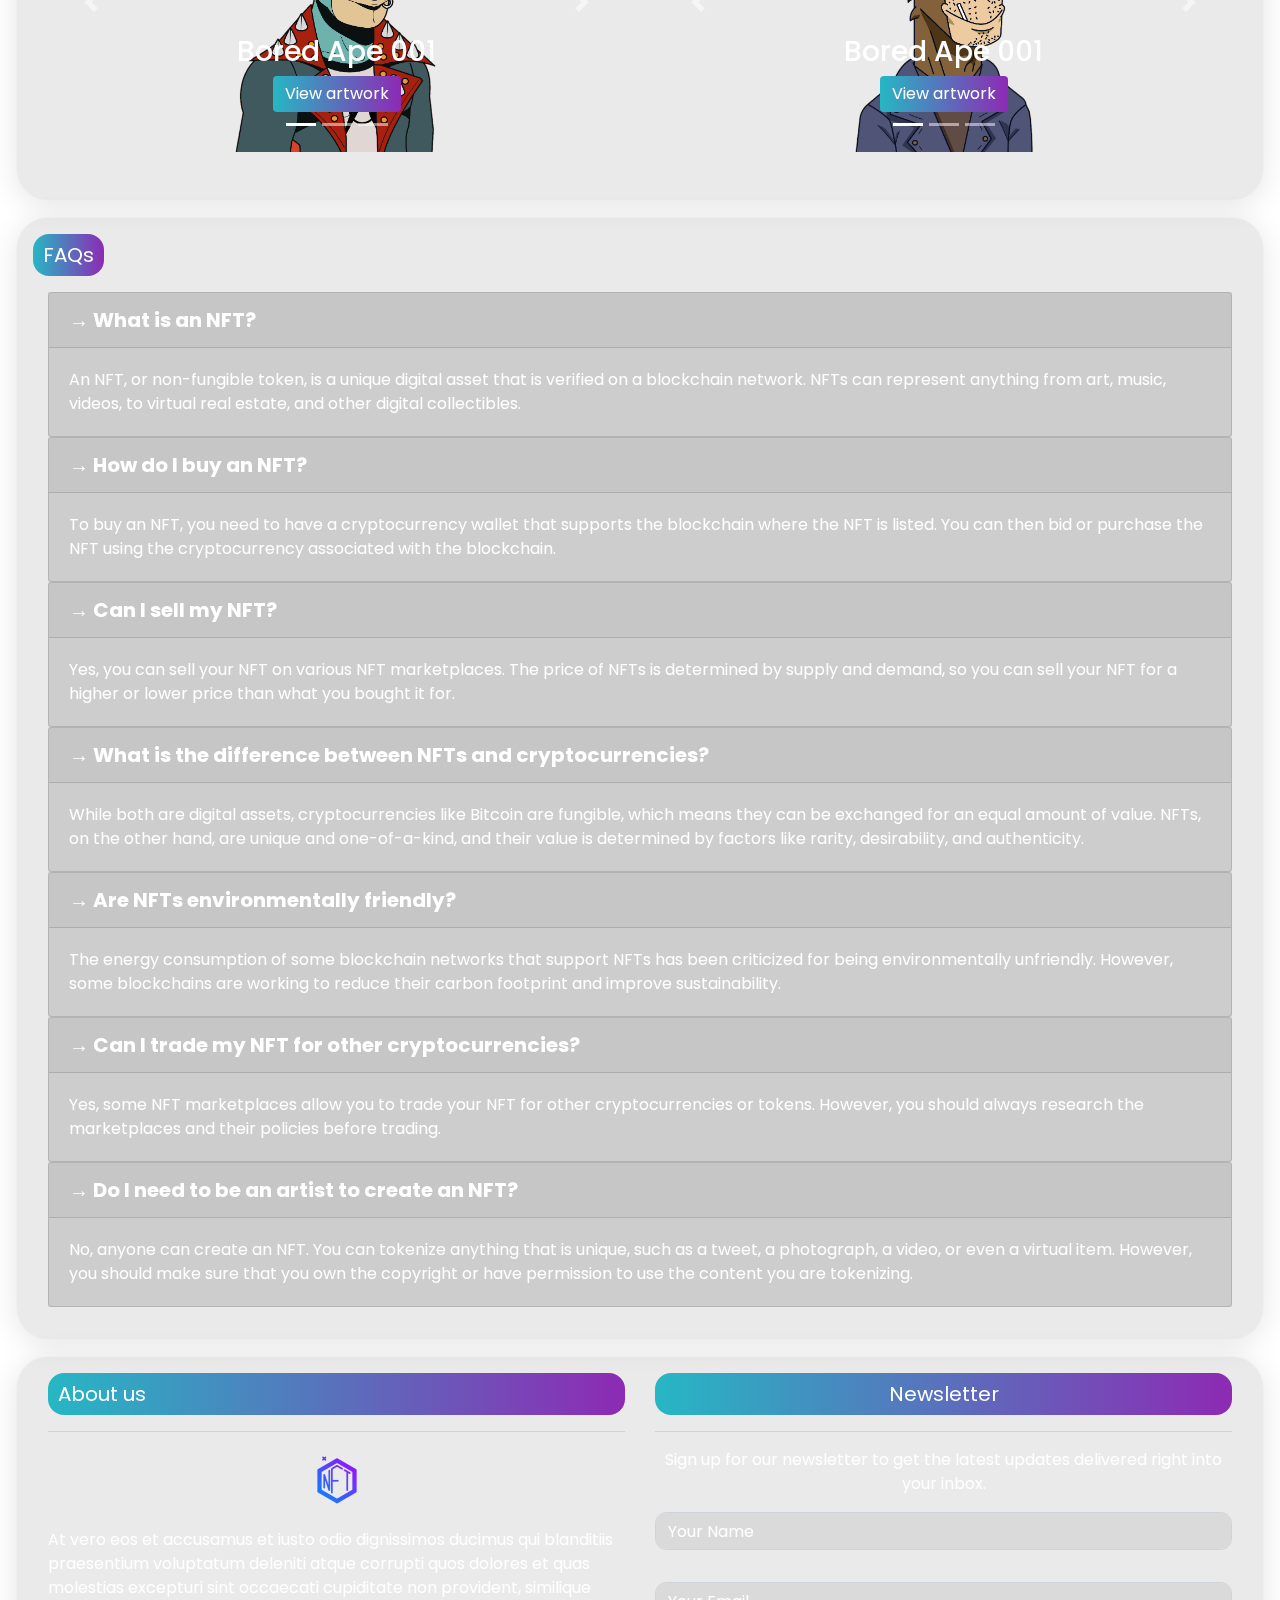
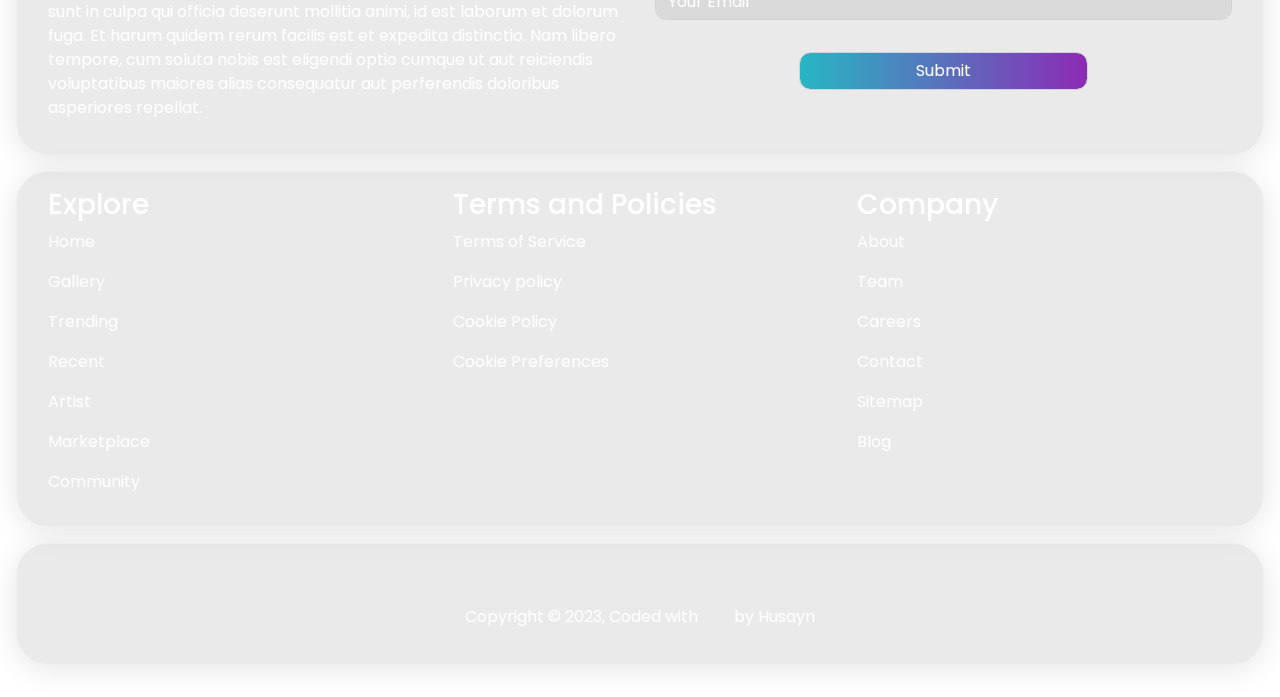
==== commit 2f46dd5f: "Update index.html" ====
--- a/index.html
+++ b/index.html
@@ -409,7 +409,7 @@
             <a href="https://www.facebook.com/hussaini.ahmed.1293"> <i class="fab fa-facebook"></i></a>
             <a href="https://mobile.twitter.com/Husayn_01"><i class="fab fa-twitter"></i></a>
             <a href="https://www.linkedin.com/mwlite/in/hussaini-ahmed-a51232252"><i class="fab fa-linkedin-in"></i></a>
-           <p>Copyright &copy 2022, Coded with <i style="color: #fff;" class="fa fa-heart"></i> 
+           <p>Copyright &copy 2023, Coded with <i style="color: #fff;" class="fa fa-heart"></i> 
           <a href="https://www.github.com/Husayn01">by Husayn</a></p>
           </div>
 
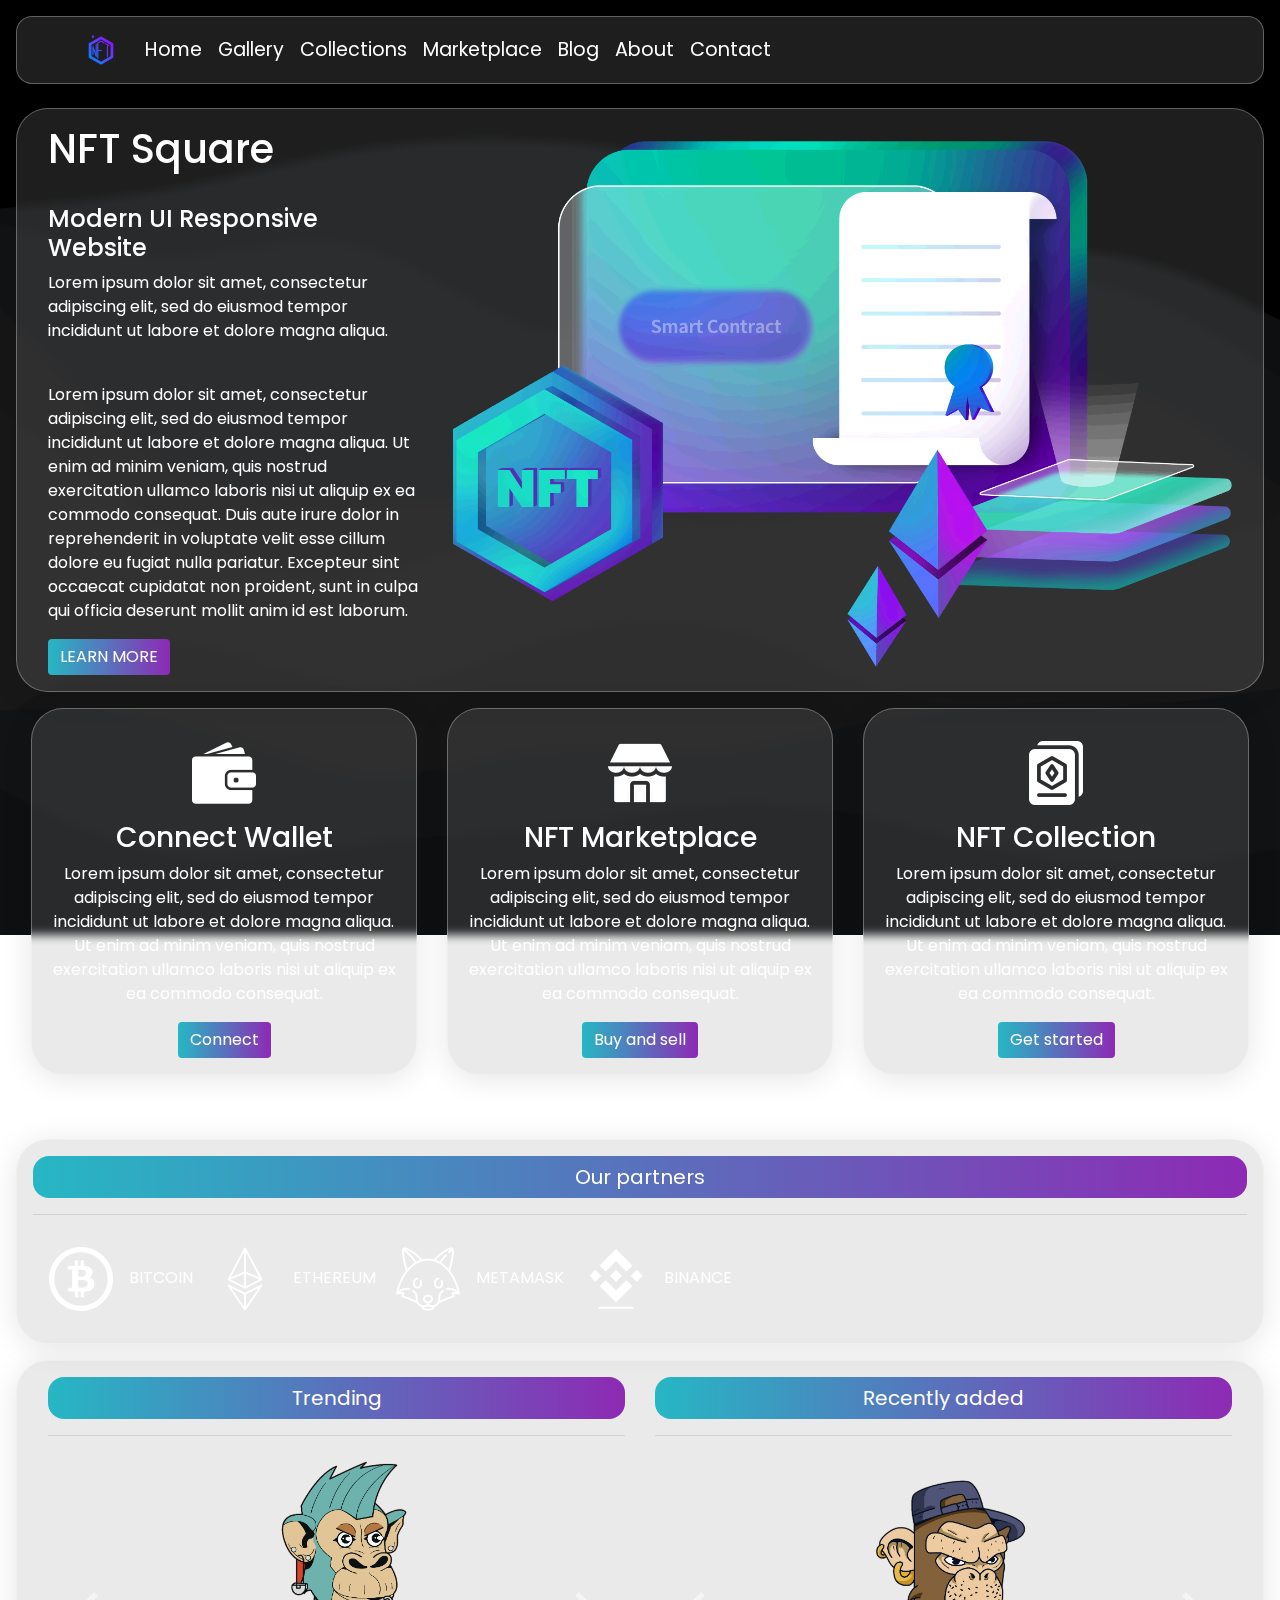
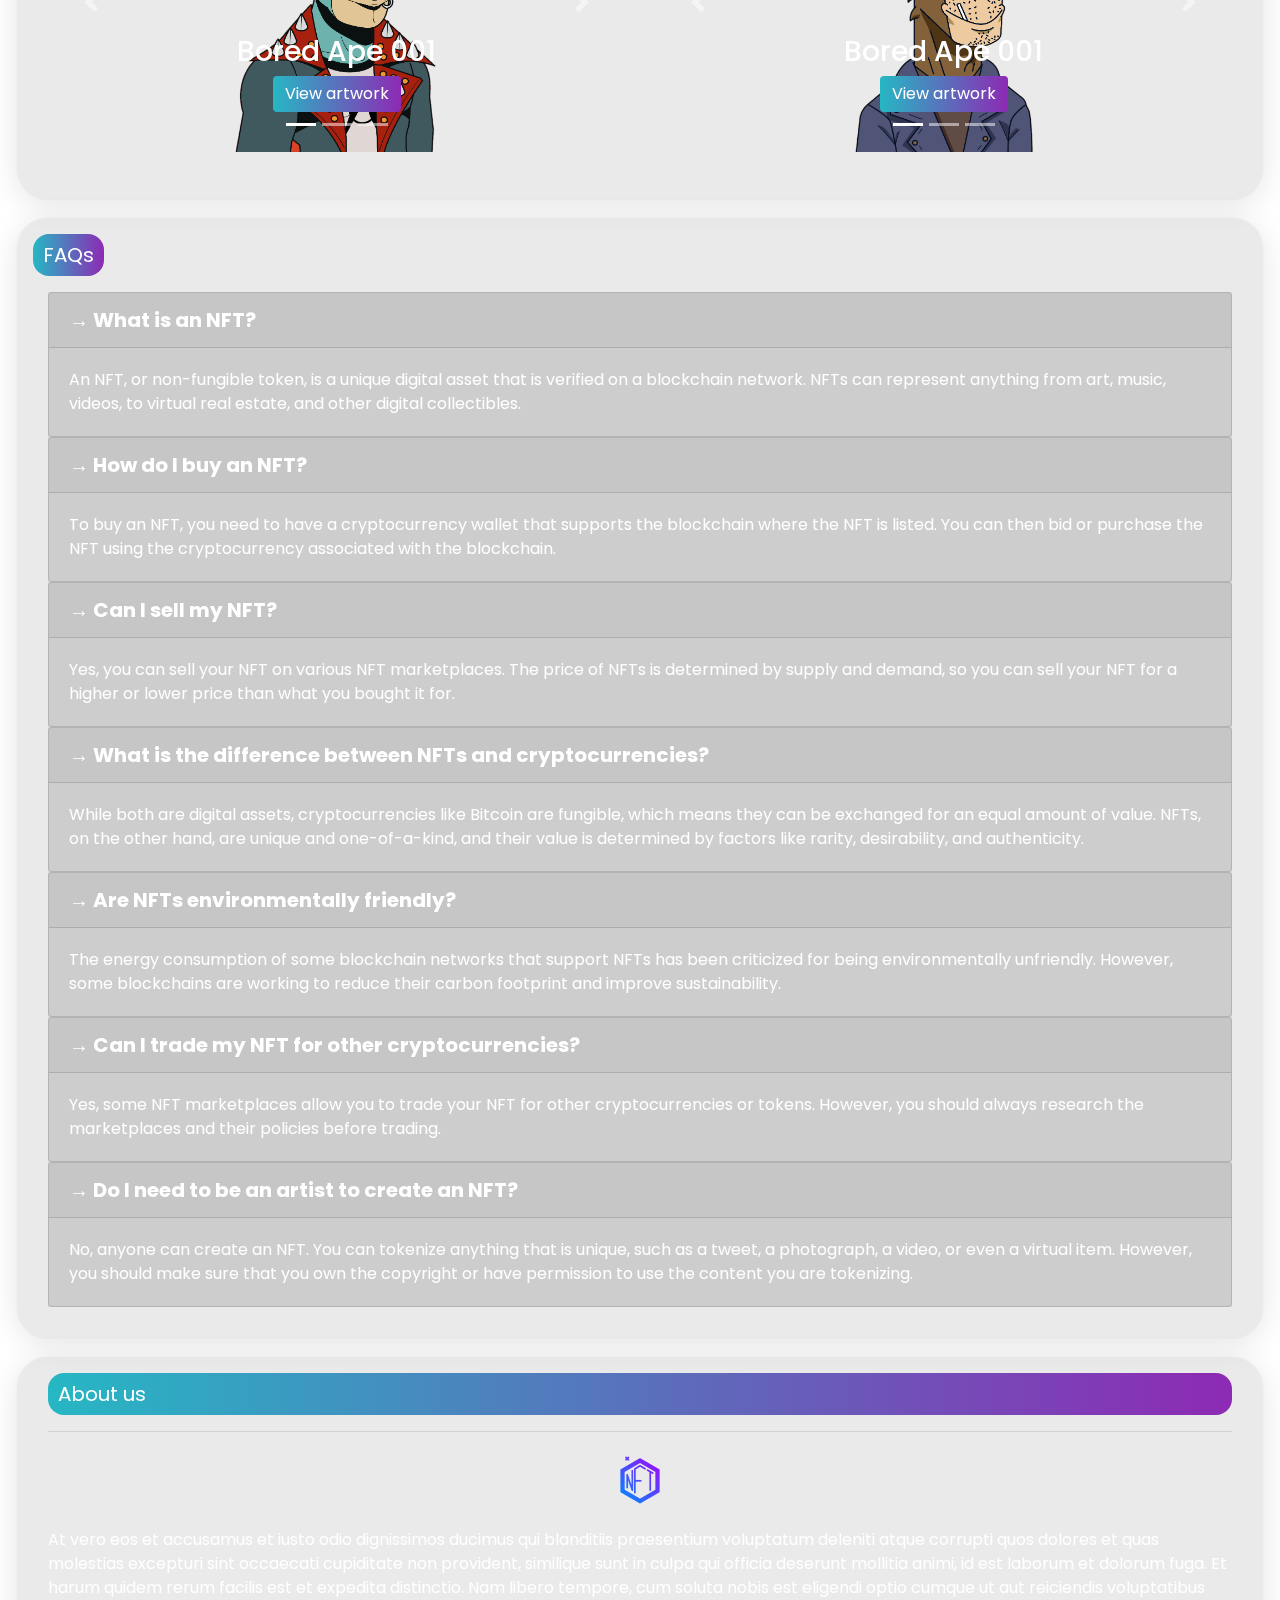
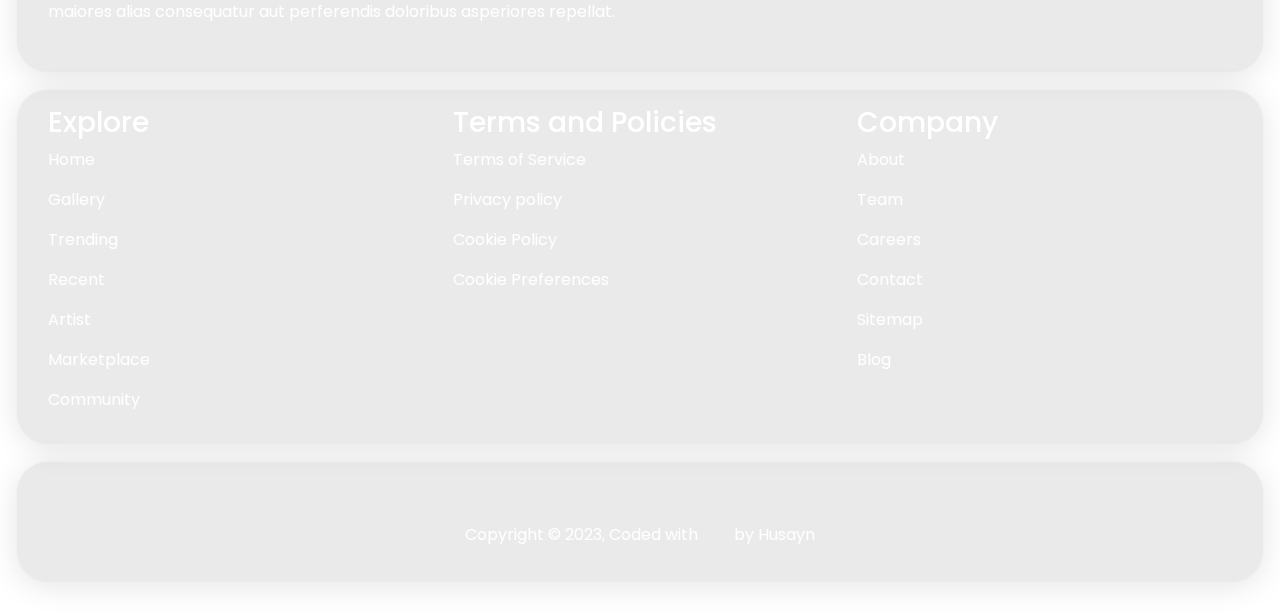
==== commit 9dbe9566: "Update index.html" ====
--- a/index.html
+++ b/index.html
@@ -330,7 +330,7 @@
           <div class="row fifth-row">
            
 
-            <div class="col-sm-6 left">
+            <div class="container-fluid left">
              
                 <p class="section-title">About us</p>
                 <hr>
@@ -345,24 +345,7 @@
       
             </div>
     
-            <div class="col-sm-6 right">
-              <p class="section-title">Newsletter</p>
-              <hr>
-                <p>Sign up for our newsletter to get the latest updates delivered 
-                  right into your inbox.
-                </p>
-              <form action="mailto:hussainiahmed222@gmail.com" method="post" name="Emailform" enctype="text/plain">
-                <div class="form-group">
-                  <input class="form-control" type="text" name="" value="Your Name">
-                </div>
-                <div class="form-group">
-                  <input class="form-control" type="email" name="" value="Your Email">
-                </div>
-                <div class="form-group">
-                  <input class="form-control" type="submit" name="" placeholder="Subscribe">
-                </div>
-              </form>
-            </div>
+   
     
            </div> 
     
